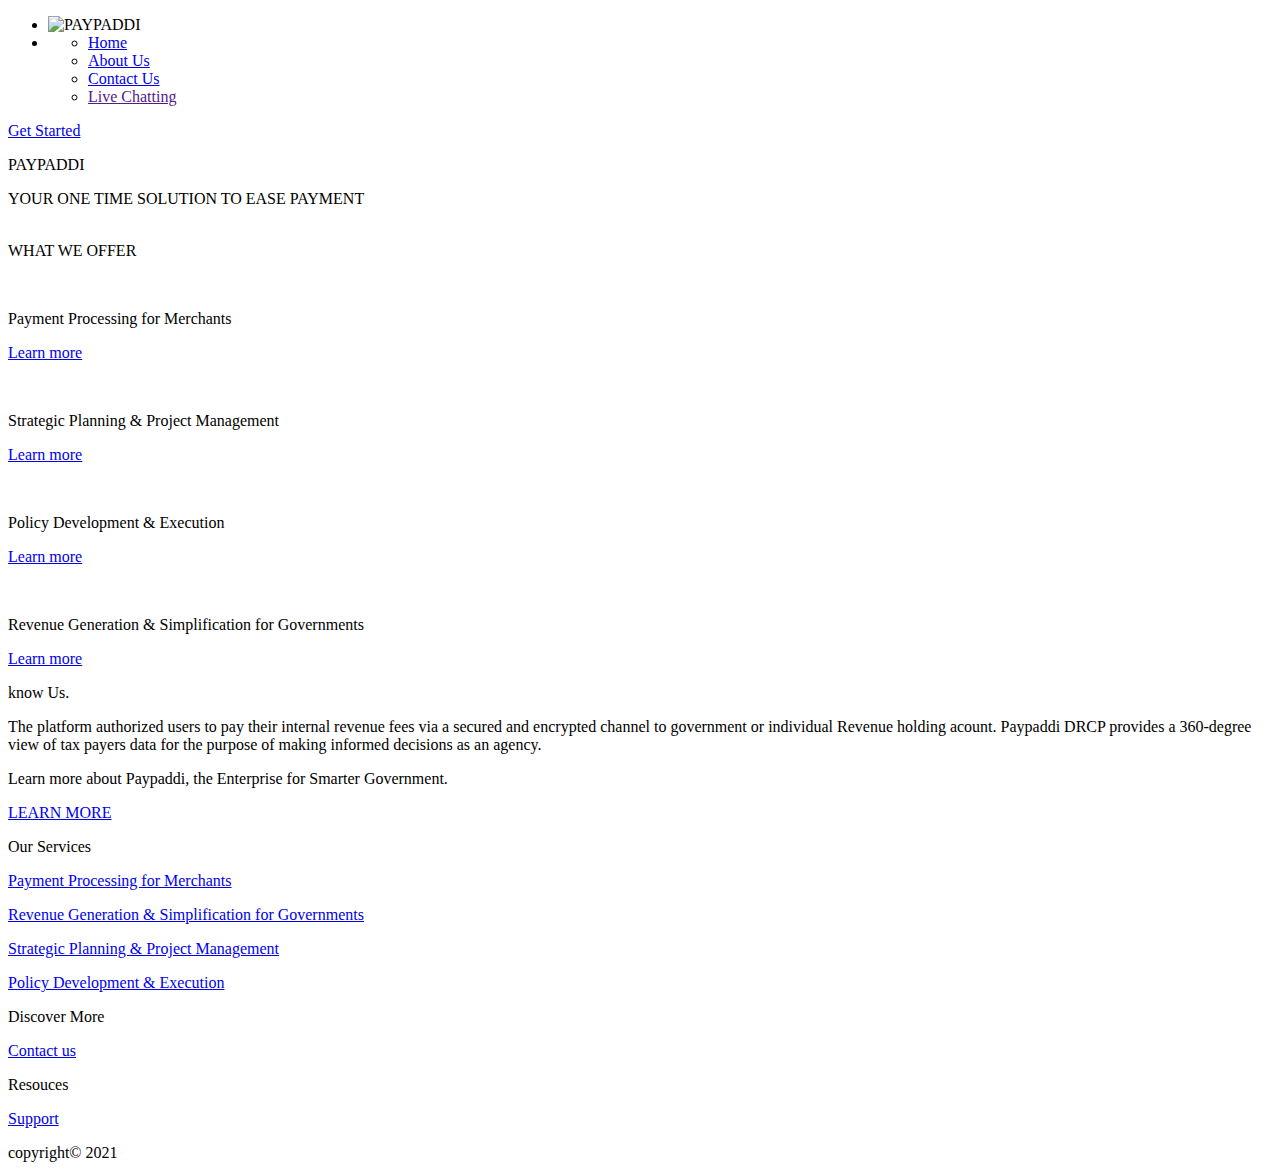
==== paypaddi/index.html @ 7ef02ccb "new commit" ====
<!DOCTYPE html>
<html lang="en">
<head>
<meta charset="UTF-8">
<meta http-equiv="X-UA-Compatible" content="IE=edge">
<meta name="viewport" content="width=device-width, initial-scale=1.0">
<title>PAYPADDI</title>
<link rel="shortcut icon" href="image/ekirs.ico">
<link rel="stylesheet" href="resources/customCss/index.css">
<script src="resources/customjs/index.js"></script>
<script src="resources/customjs/drift.js"></script>
<!-- Start of Async Drift Code -->

<body>
<div class="motherContainer">
          <!-- including top nav -->
        <header>
            <div class="topnav bg-white shadow-sm">  
                <ul class="ul_parent_container">
                    <li class="li_logo_container"><img src="image/logo_paypaddi.jpeg" width="100" height="auto" alt="PAYPADDI"></li>
                    <li class="li_navlink_container">
                        <ul >
                            <li><a href="index.html">Home</a></li>
                            <li><a href="about.html">About Us</a></li>
                            <li><a href="contactus.html">Contact Us</a></li>
                            <li><a href="">Live Chatting</a></li>
                        </ul>
                      
                    </li>
                </ul>
               <a href="#"><span class="get_started">Get Started</span></a>
             </div>


        </header>

        <div id="particles-js" class="section1_Container"> 
           <p class="animate__animated animate__backInDown">PAYPADDI</p>
           <p class="animate__animated animate__backInDown">YOUR ONE TIME SOLUTION TO EASE PAYMENT</p>
           <span class="span_image_container"><img src="image/asset_1.png" alt="" width="300" height="auto"></span>
        </div>

        <div class="section2_Container"><!-- section2 start here -->

          <div class="what_we_offer">WHAT WE OFFER</div>

          <div class="row ">
            <div class="col-sm-3 shadow">
                   <div>
                      <div class="con3">
                        <p ><img class="img-fluid" src="image/payment_processing1.jpg" alt=""></p>
                        <p  class="offer_title">Payment Processing for Merchants</p>
                        <p ><a href="payment_processing.php">Learn more <i class="fas fa-arrow-right pl-2"></i></a></p>
                      </div>
                   </div>
            </div>
          
            <div class="col-sm-3 shadow">
            <div>
                      <div class="con3">
                        <p><img class="img-fluid" src="image/strategic-planning.jpg" alt=""></p>
                        <p class="offer_title">Strategic Planning & Project Management</p>
                        <p><a href="strategic_planning.php">Learn more <i class="fas fa-arrow-right pl-2"></i></a></p>
                      </div>
                   </div>
                   
            </div>
            <div class="col-sm-3 shadow">
                  <div>
                      <div class="con3">
                        <p ><img class="img-fluid" src="image/DevelopmentSteps.jpg" alt="" width="200px" height="auto"></p>
                        <p  class="offer_title">Policy Development & Execution</p>
                        <p ><a href="policy_development.php">Learn more <i class="fas fa-arrow-right pl-2"></i></a></p>
                      </div>
                   </div> 
            </div>
            <div class="col-sm-3 shadow pb-5">
            <div>
                      <div class="con3">
                        <p ><img class="img-fluid" src="image/revenue-generation.png" alt=""></p>
                        <p class="offer_title">Revenue Generation & Simplification for Governments </p>
                        <p ><a href="revenue_generation.php">Learn more <i class="fas fa-arrow-right pl-2"></i></a></p>
                      </div>
                   </div>
                   
            </div>
          </div>

        </div><!-- section2 start here -->

        <div id="container-bg">
          <div class="section3_container"><!-- section3 start here -->
            <p>know Us.</p>
            <p>The platform authorized users to pay their internal revenue fees via a secured and encrypted channel to government or individual Revenue holding acount. Paypaddi DRCP provides a 360-degree view of tax payers data for the purpose of making informed decisions as an agency.
            </p>
          </div><!-- section3 ends  here -->
          
          <div class="section4_container"><!-- section4 start  here -->
              <p><i class="fas fa-glasses"></i></p>
              <p>Learn more about Paypaddi, the Enterprise for Smarter Government.</p>
              <p><a href="about_us.php"><span class="shadow">LEARN MORE</span></a></p>
          </div><!-- section4 ends  here -->
        </div>

        <!--footer -->
        <footer>
            <div class="footer_mother_container">  
                <div>
                     <div class="row">
                          <div class="col-sm-5">
                               <p>Our Services</p>
                               <P><a href="payment_processing.php">Payment Processing for Merchants</a></P>
                               <P><a href="revenue_generation.php">Revenue Generation & Simplification for Governments</a></P>
                               <P><a href="strategic_planning.php">Strategic Planning & Project Management</a></P>
                               <P><a href="policy_development.php">Policy Development & Execution</a></P>
                          </div>
                          <div class="col-sm-3">
                               <p>Discover More</p>
                               <p><a href="contact_us.php">Contact us</a></p>
                          </div>
                          <div class="col-sm-4">
                                <p>Resouces</p>
                                <p><a href="#">Support</a></p>
                          </div>
                     </div>
                </div>
                <div id="copyright" >copyright&copy; 2021 </div>
              </div>
        </footer>
       
</div>

</body>
</html>
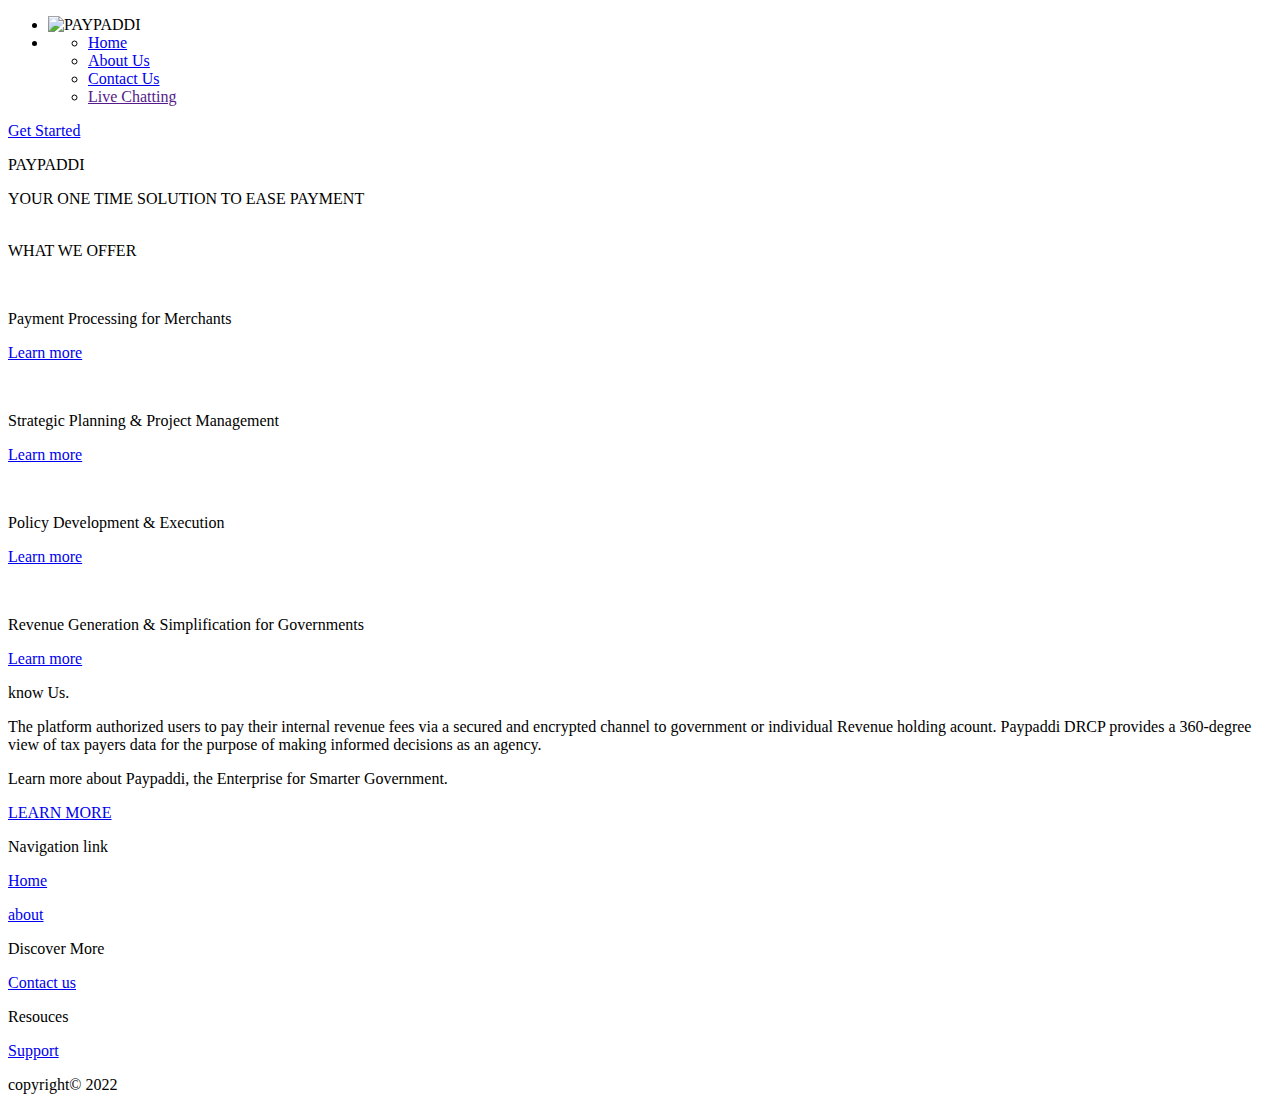
==== commit e85314f7: "new commit" ====
--- a/paypaddi/index.html
+++ b/paypaddi/index.html
@@ -109,15 +109,14 @@
                 <div>
                      <div class="row">
                           <div class="col-sm-5">
-                               <p>Our Services</p>
-                               <P><a href="payment_processing.php">Payment Processing for Merchants</a></P>
-                               <P><a href="revenue_generation.php">Revenue Generation & Simplification for Governments</a></P>
-                               <P><a href="strategic_planning.php">Strategic Planning & Project Management</a></P>
-                               <P><a href="policy_development.php">Policy Development & Execution</a></P>
+                               <p>Navigation link</p>
+                               <p><a href="index.html">Home</a></p>
+                               <p><a href="about.html">about</a></p>
                           </div>
                           <div class="col-sm-3">
                                <p>Discover More</p>
-                               <p><a href="contact_us.php">Contact us</a></p>
+                               <p><a href="contactus.html">Contact us</a></p>
+                            
                           </div>
                           <div class="col-sm-4">
                                 <p>Resouces</p>
@@ -125,7 +124,7 @@
                           </div>
                      </div>
                 </div>
-                <div id="copyright" >copyright&copy; 2021 </div>
+                <div id="copyright" >copyright&copy; 2022 </div>
               </div>
         </footer>
        
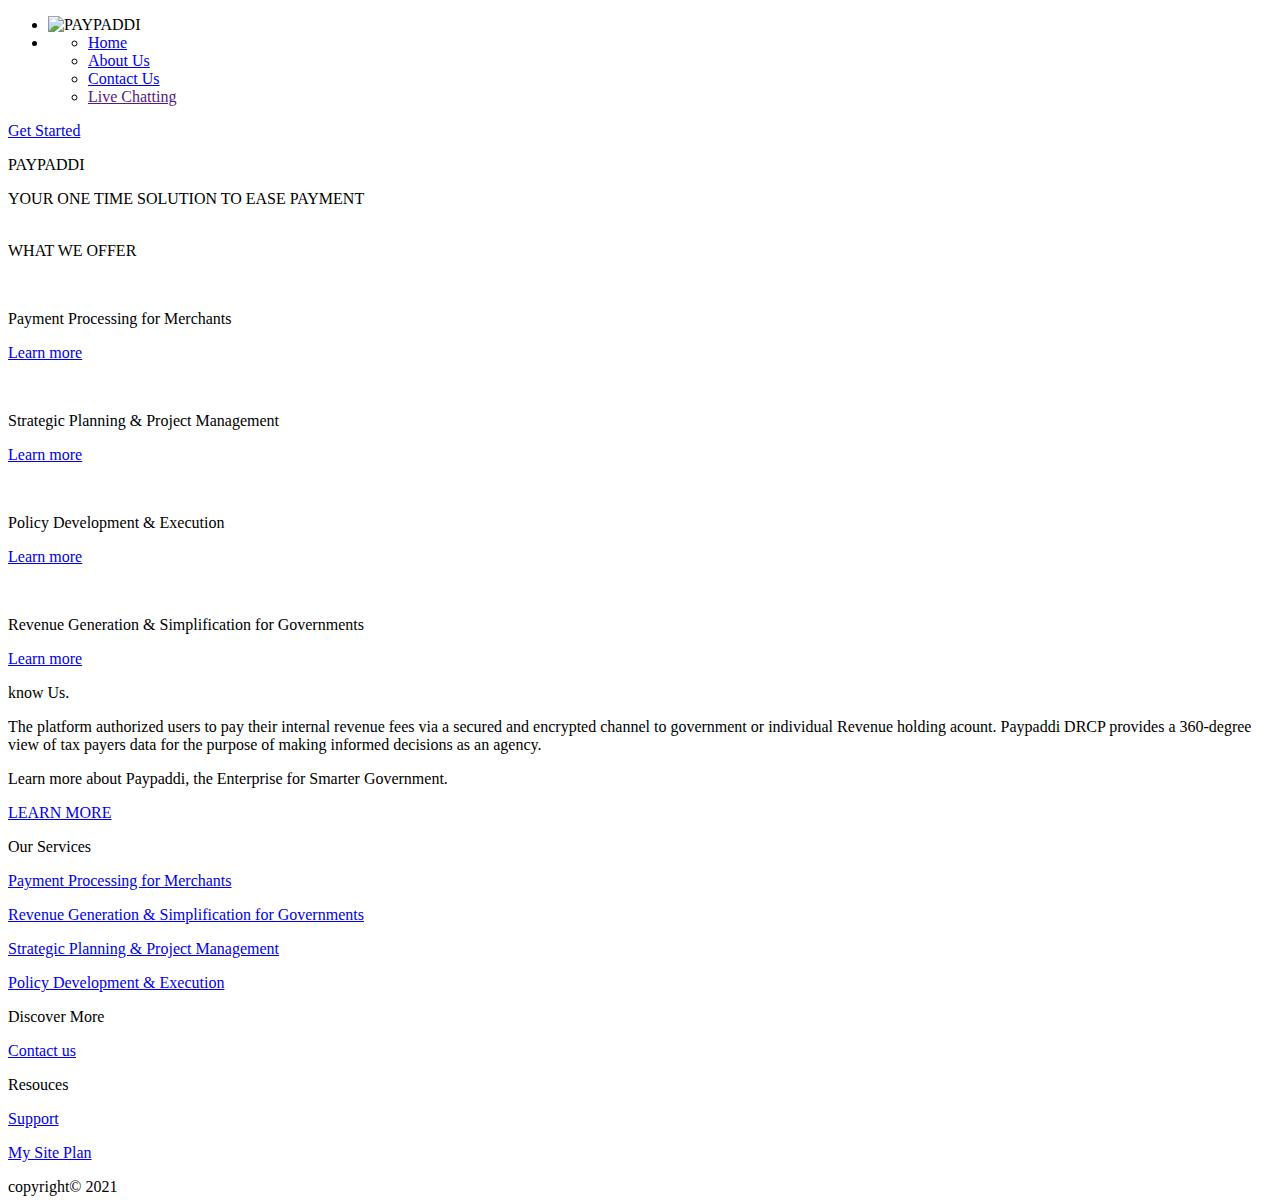
==== commit 4c6bd2ab: "new commit" ====
--- a/paypaddi/index.html
+++ b/paypaddi/index.html
@@ -105,28 +105,31 @@
 
         <!--footer -->
         <footer>
-            <div class="footer_mother_container">  
-                <div>
-                     <div class="row">
-                          <div class="col-sm-5">
-                               <p>Navigation link</p>
-                               <p><a href="index.html">Home</a></p>
-                               <p><a href="about.html">about</a></p>
-                          </div>
-                          <div class="col-sm-3">
-                               <p>Discover More</p>
-                               <p><a href="contactus.html">Contact us</a></p>
-                            
-                          </div>
-                          <div class="col-sm-4">
-                                <p>Resouces</p>
-                                <p><a href="#">Support</a></p>
-                          </div>
-                     </div>
-                </div>
-                <div id="copyright" >copyright&copy; 2022 </div>
+          <div class="footer_mother_container">  
+              <div>
+                   <div class="row">
+                        <div class="col-sm-5">
+                             <p>Our Services</p>
+
+                             <P><a href="payment_processing.php">Payment Processing for Merchants</a></P>
+                             <P><a href="revenue_generation.php">Revenue Generation & Simplification for Governments</a></P>
+                             <P><a href="strategic_planning.php">Strategic Planning & Project Management</a></P>
+                             <P><a href="policy_development.php">Policy Development & Execution</a></P>
+                        </div>
+                        <div class="col-sm-3">
+                             <p>Discover More</p>
+                             <p><a href="contact_us.php">Contact us</a></p>
+                        </div>
+                        <div class="col-sm-4">
+                              <p>Resouces</p>
+                              <p><a href="#">Support</a></p>
+                              <p><a href="site-plan.html">My Site Plan</a></p>
+                        </div>
+                   </div>
               </div>
-        </footer>
+              <div id="copyright" >copyright&copy; 2021 </div>
+            </div>
+      </footer>
        
 </div>
 
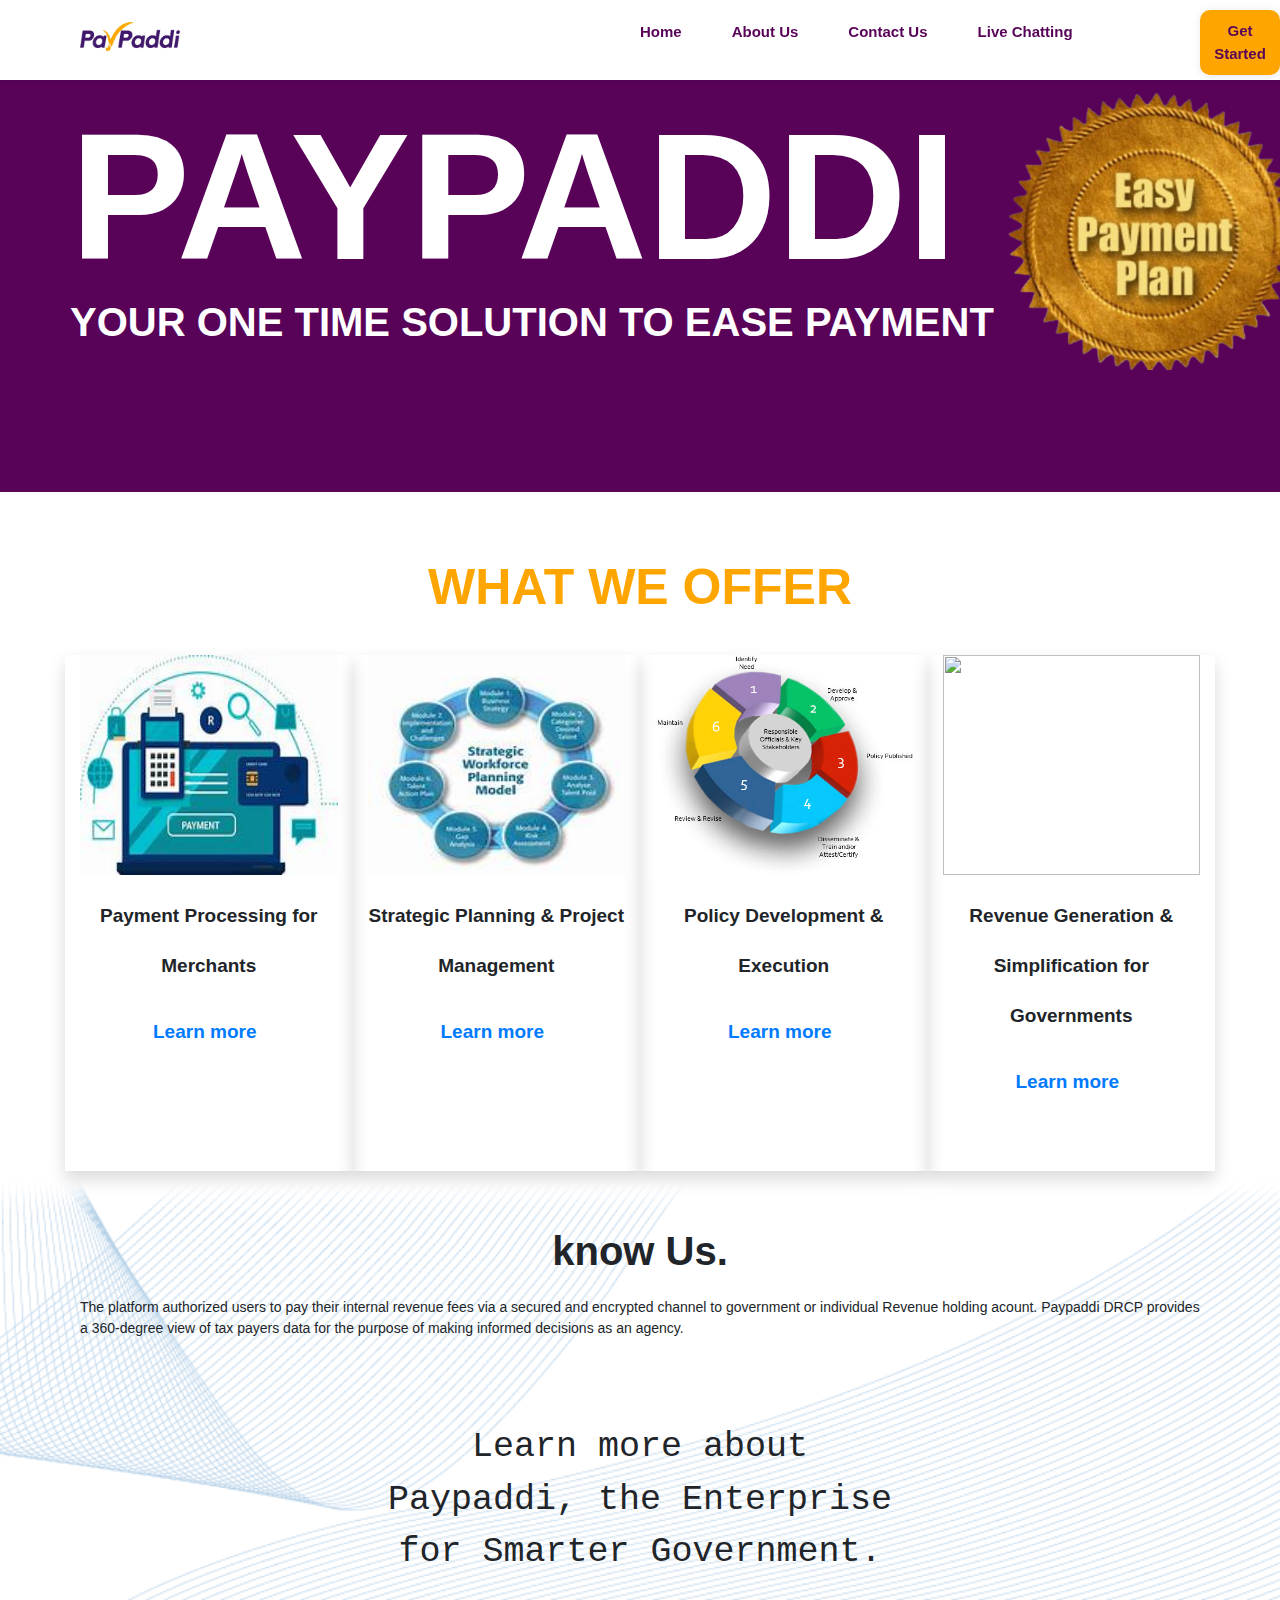
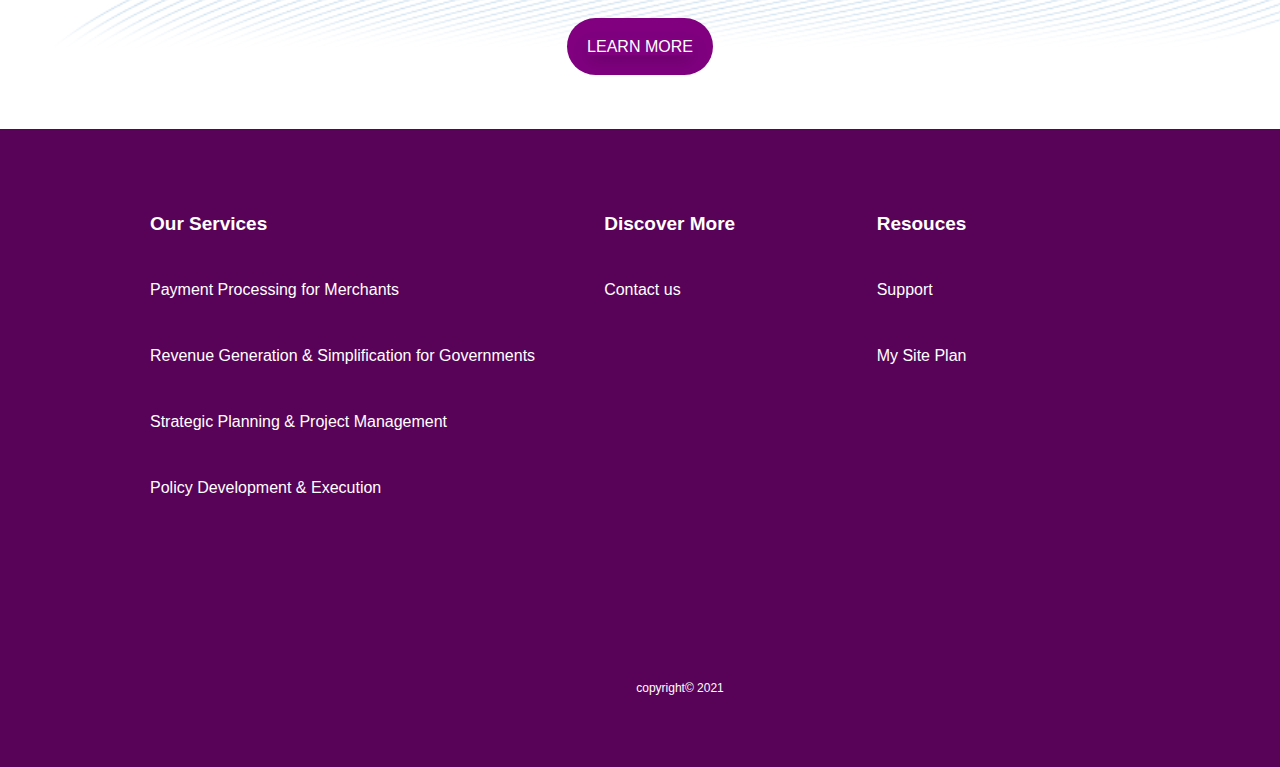
==== commit bd9b49b1: "new commit" ====
--- a/paypaddi/index.html
+++ b/paypaddi/index.html
@@ -7,9 +7,13 @@
 <meta name="viewport" content="width=device-width, initial-scale=1.0">
 <title>PAYPADDI</title>
 <link rel="shortcut icon" href="image/ekirs.ico">
-<link rel="stylesheet" href="resources/customCss/index.css">
-<script src="resources/customjs/index.js"></script>
-<script src="resources/customjs/drift.js"></script>
+<link rel="stylesheet" href="styles/footer.css">
+<link rel="stylesheet" href="styles/topnav.css">
+<link rel="stylesheet" href="styles/index.css">
+<link rel="stylesheet" href="styles/bootstrap.min.css">
+<!-- <script src="resources/customjs/index.js"></script> -->
+<script src="styles/jquery.js"></script>
+<script src="styles/bootstrap.min.js"></script>
 <!-- Start of Async Drift Code -->
 
 <body>
--- a/paypaddi/styles/footer.css
+++ b/paypaddi/styles/footer.css
@@ -0,0 +1,48 @@
+@import url('https://fonts.googleapis.com/css?family=Muli&display=swap');
+@import url('https://fonts.googleapis.com/css?family=Quicksand&display=swap');
+*{
+    margin: 0px;
+    padding: 0px;
+ }
+.footer_mother_container{
+    
+    background: rgb(88, 3, 88);
+    width: 100vws;
+    margin-top: 70px;
+    color: #fff;
+    padding:70px;
+    padding-left: 150px;
+}
+.col-sm-5{
+    line-height: 50px;
+}
+.col-sm-3{
+    line-height: 50px;
+}
+.col-sm-4{
+    line-height: 50px;
+}
+
+.col-sm-5>:nth-child(1){
+     font-weight: bold;
+     font-size: 19px;
+}
+.col-sm-3>:nth-child(1){
+    font-weight: bold;
+    font-size: 19px;  
+}
+.col-sm-4>:nth-child(1){
+    font-weight: bold;
+    font-size: 19px;
+}
+.footer_mother_container  a{
+    color:#fff
+}
+.footer_mother_container a:hover{
+    color:rgba(255, 255, 255, 0.774)
+}
+#copyright{
+    text-align: center;
+    font-size: 12px;
+    padding-top: 150px;
+}--- a/paypaddi/styles/topnav.css
+++ b/paypaddi/styles/topnav.css
@@ -0,0 +1,58 @@
+@import url('https://fonts.googleapis.com/css?family=Muli&display=swap');
+@import url('https://fonts.googleapis.com/css?family=Quicksand&display=swap');
+
+.topnav{
+   /* padding: 20px 0px 20px ;*/
+   margin-bottom: 0px;
+
+   width: 100vw;
+   position: fixed;
+   z-index: 1000;
+}
+.topnav ul {
+    list-style: none;
+    display: flex;
+}
+ .li_logo_container{
+    position: absolute;
+    top: 22px;
+    left:80px;
+}
+.li_navlink_container{
+    position: relative;
+    left:600px;
+    
+  
+}
+.li_navlink_container ul li {
+    margin-left: 30px;
+    padding-top: 20px;
+    padding-bottom: 20px;
+    padding-left: 10px;
+    padding-right: 10px;
+
+}
+.li_navlink_container ul li:hover{
+    background-color:  rgba(255, 165, 0, 0.6) ;
+   
+}
+.li_navlink_container ul li a {
+    text-decoration: none;
+    color: rgb(88, 3, 88);
+    font-size: 15px;
+    font-weight: bold;
+}
+.get_started{
+    position: absolute;
+    padding: 10px ;
+    background: orange;
+    border-radius: 10px;
+    color:  rgb(88, 3, 88);
+    left:1200px;
+    top:10px;
+    font-size: 15px;
+    font-weight: bold;
+    box-shadow: 1px 1px 10px rgba(0, 0, 0, 0.1);
+    text-align: center;
+    
+}
--- a/paypaddi/styles/index.css
+++ b/paypaddi/styles/index.css
@@ -0,0 +1,147 @@
+@import url('https://fonts.googleapis.com/css?family=Muli&display=swap');
+@import url('https://fonts.googleapis.com/css?family=Quicksand&display=swap');
+*{
+   margin: 0px;
+   padding: 0px;
+   
+}
+body {
+
+    font-family: 'Muli', sans-serif;
+  
+    overflow-x: hidden;
+  
+   
+}
+
+.section1_Container{
+    margin-top: 0px;
+    position: relative;
+    top:-8px;
+    height:500px;
+   border-bottom-left-radius:0px ;
+   border-image-slice: 200px;
+   width: 100vw;
+   padding: 70px;
+   color: white;
+   background: rgb(88, 3, 88);
+}
+@keyframes example {
+    from {background-color: red;}
+    to {background-color: yellow;}
+  }
+.section1_Container>:nth-child(1){
+
+    font-size: 180px;
+    font-weight:bold;
+    font-family: Arial, Helvetica, sans-serif;
+    margin-bottom: 0;
+    animation-duration: 3s;
+  
+}
+.section1_Container>:nth-child(2){
+    margin-top: 0;
+    font-size: 40px;
+    font-weight:bold;
+    font-family: Arial, Helvetica, sans-serif;
+    margin-top: -40px;
+    animation-duration: 2s;
+  
+}
+.span_image_container{
+    position: absolute;
+    left:1000px;
+    top:80px;
+}
+.section2_Container{
+    padding-left:80px;
+    padding-right:80px;
+    padding-top:50px;
+    
+}
+.section2_Container>:nth-child(1){
+    text-align: center;
+    font-size: 50px;
+    font-weight:bold;
+    color:orange;
+    padding-bottom: 30px;
+}
+.offer_title{
+    font-size: 12px;
+    font-weight: bold;
+}
+.con3>:nth-child(1)>img{
+    width: 100%;
+    height: 220px;
+    
+
+}
+.con3>:nth-child(1):hover{
+    opacity: 0.5;
+}
+.con3>:nth-child(2){
+    font-size: 19px;
+    text-align: center;
+}
+.con3>:nth-child(3){
+   
+    text-align: center;
+}
+.section3_container{
+    padding-left:80px;
+    padding-right:80px;
+    padding-top: 50px;
+}
+.section3_container>:nth-child(1){
+    font-size: 40px;
+    font-weight: bold;
+    text-align: center;  
+}
+.section3_container>:nth-child(2){
+    font-size: 14px;
+ 
+}
+.section4_container{
+    padding-left:80px;
+    padding-right:80px;
+    padding-top: 50px;
+}
+.section4_container>:nth-child(1){
+    color:orange;
+    text-align: center;  
+    font-size: 40px;
+}
+.section4_container>:nth-child(2){
+    padding-left: 300px;
+    padding-right:300px;
+    font-family: 'Courier New', Courier, monospace;
+    font-size: 35px;
+    text-align: center;
+}
+.section4_container>:nth-child(3){
+    text-align: center;
+    padding-top: 40px;
+}
+.section4_container>:nth-child(3)>a{
+    border-radius: 50px;
+    padding: 20px;
+    background-color: purple;
+    color:#fff;
+
+}
+.section4_container>:nth-child(3)>a:hover{
+    opacity: 0.5;
+    background-color: purple;
+    color:#fff;
+
+}
+.drift-widget-footer{
+    display: none;
+}
+#container-bg{
+   
+    background-image: url("/paypaddi/image/bg3.png");
+background-position: center;
+background-size: cover;
+background-repeat: no-repeat;
+}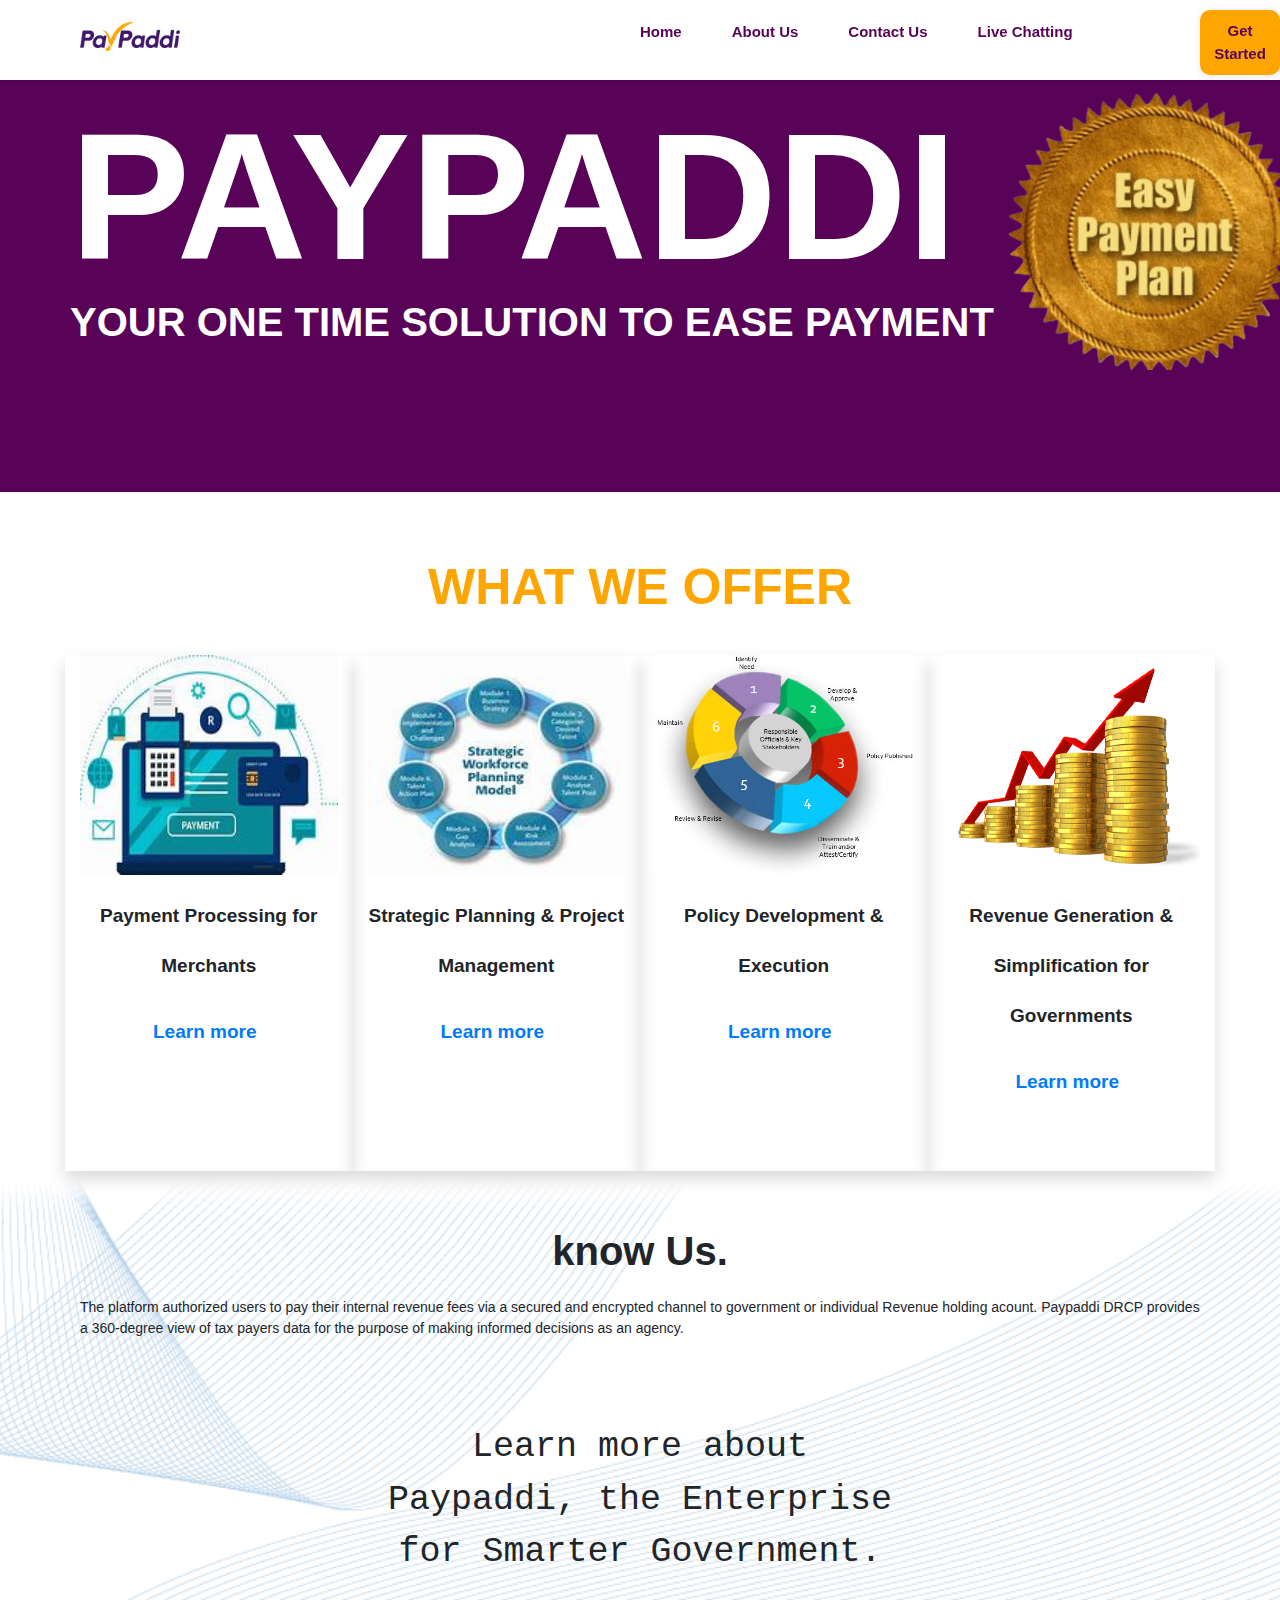
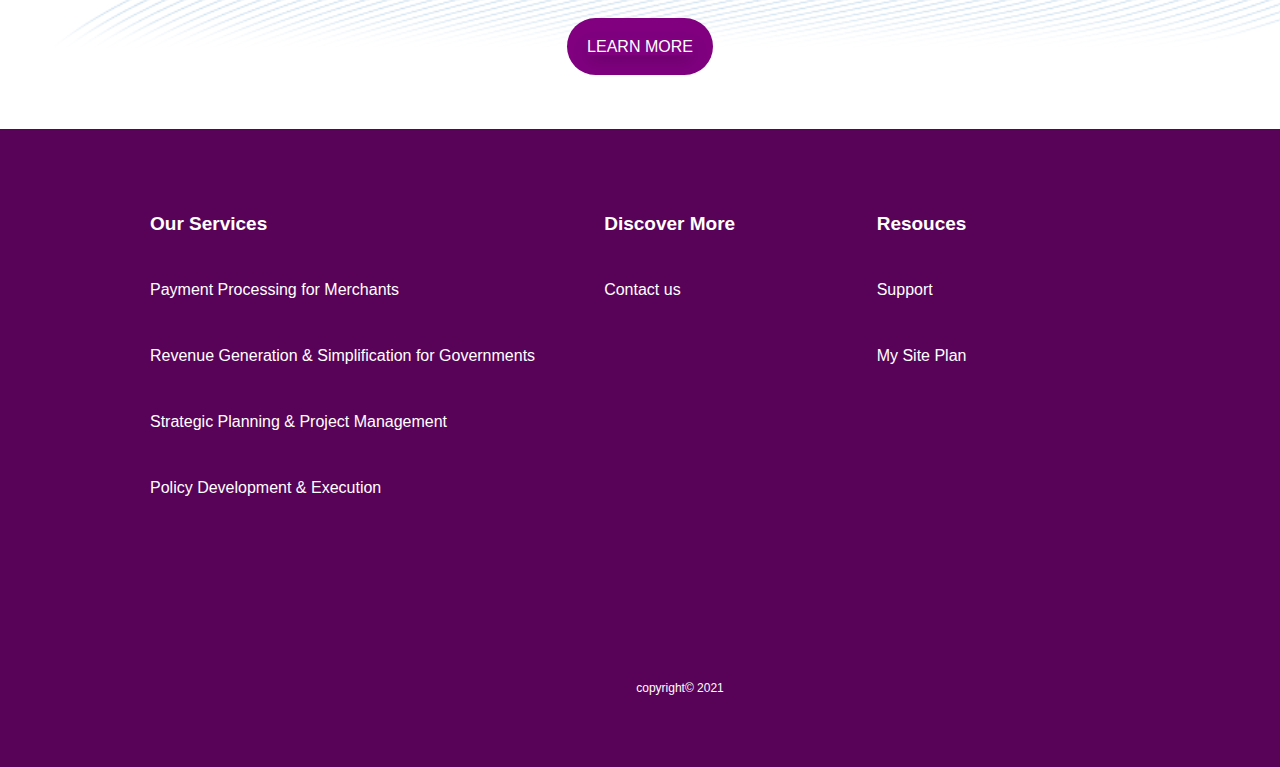
==== commit 8a09b603: "new commit" ====
--- a/paypaddi/index.html
+++ b/paypaddi/index.html
@@ -82,7 +82,7 @@
             <div class="col-sm-3 shadow pb-5">
             <div>
                       <div class="con3">
-                        <p ><img class="img-fluid" src="image/revenue-generation.png" alt=""></p>
+                        <p ><img class="img-fluid" src="image/Revenue-Generation.png" alt=""></p>
                         <p class="offer_title">Revenue Generation & Simplification for Governments </p>
                         <p ><a href="revenue_generation.php">Learn more <i class="fas fa-arrow-right pl-2"></i></a></p>
                       </div>
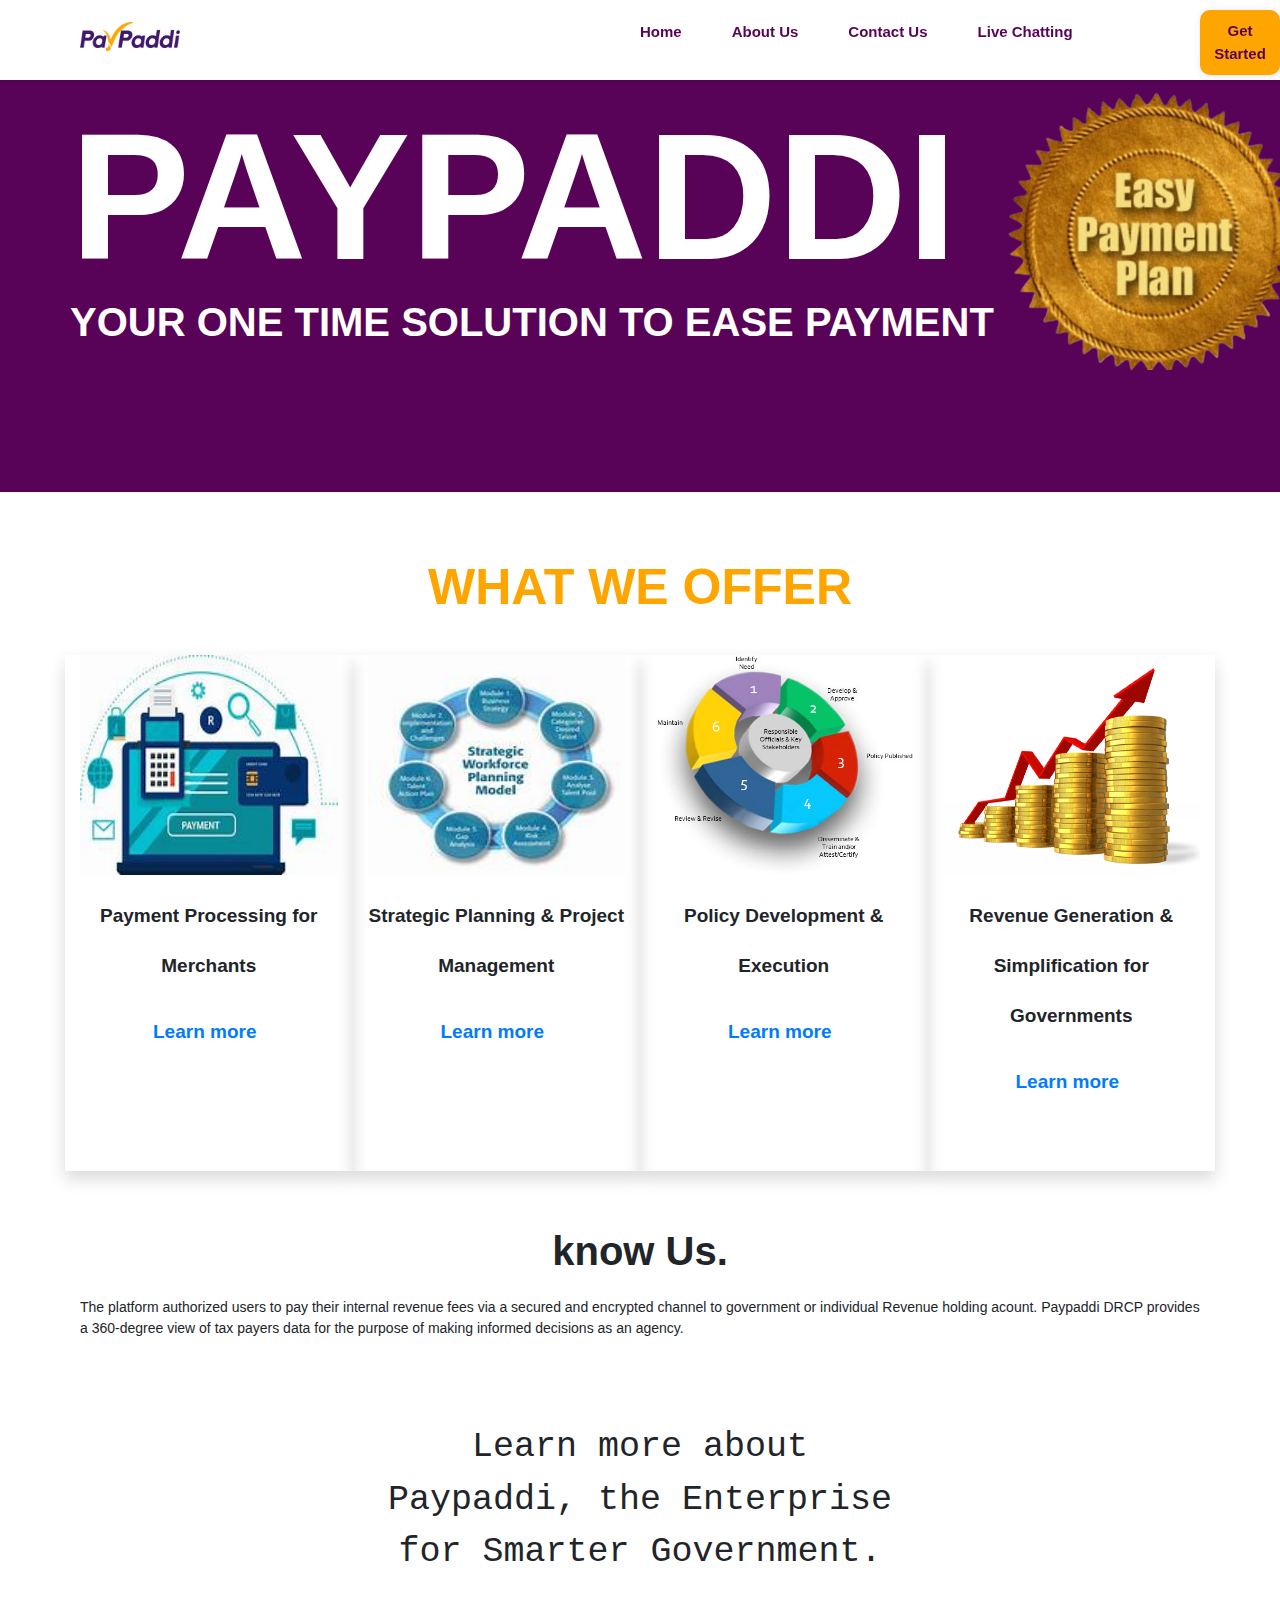
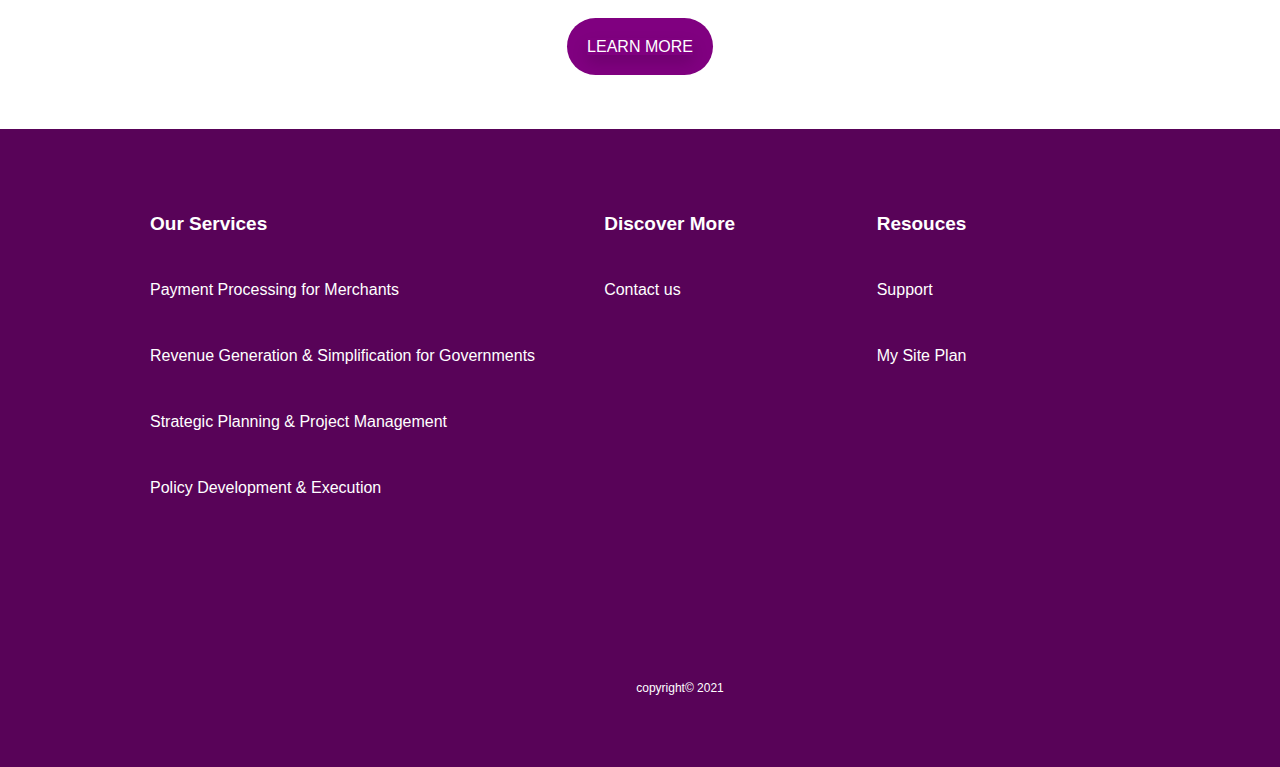
==== commit 8eb940ed: "new change" ====
--- a/paypaddi/index.html
+++ b/paypaddi/index.html
@@ -22,7 +22,7 @@
         <header>
             <div class="topnav bg-white shadow-sm">  
                 <ul class="ul_parent_container">
-                    <li class="li_logo_container"><img src="image/logo_paypaddi.jpeg" width="100" height="auto" alt="PAYPADDI"></li>
+                    <li class="li_logo_container"><img src="image/logo_paypaddi.jpeg" width="100"  alt="PAYPADDI"></li>
                     <li class="li_navlink_container">
                         <ul >
                             <li><a href="index.html">Home</a></li>
@@ -42,7 +42,7 @@
         <div id="particles-js" class="section1_Container"> 
            <p class="animate__animated animate__backInDown">PAYPADDI</p>
            <p class="animate__animated animate__backInDown">YOUR ONE TIME SOLUTION TO EASE PAYMENT</p>
-           <span class="span_image_container"><img src="image/asset_1.png" alt="" width="300" height="auto"></span>
+           <span class="span_image_container"><img src="image/asset_1.png" alt="" width="300"></span>
         </div>
 
         <div class="section2_Container"><!-- section2 start here -->
@@ -73,7 +73,7 @@
             <div class="col-sm-3 shadow">
                   <div>
                       <div class="con3">
-                        <p ><img class="img-fluid" src="image/DevelopmentSteps.jpg" alt="" width="200px" height="auto"></p>
+                        <p ><img class="img-fluid" src="image/DevelopmentSteps.jpg" alt="" width="200"></p>
                         <p  class="offer_title">Policy Development & Execution</p>
                         <p ><a href="policy_development.php">Learn more <i class="fas fa-arrow-right pl-2"></i></a></p>
                       </div>
--- a/paypaddi/styles/index.css
+++ b/paypaddi/styles/index.css
@@ -140,7 +140,7 @@
 }
 #container-bg{
    
-    background-image: url("/paypaddi/image/bg3.png");
+background-image: url("wdd130/paypaddi/image/bg3.png");
 background-position: center;
 background-size: cover;
 background-repeat: no-repeat;
